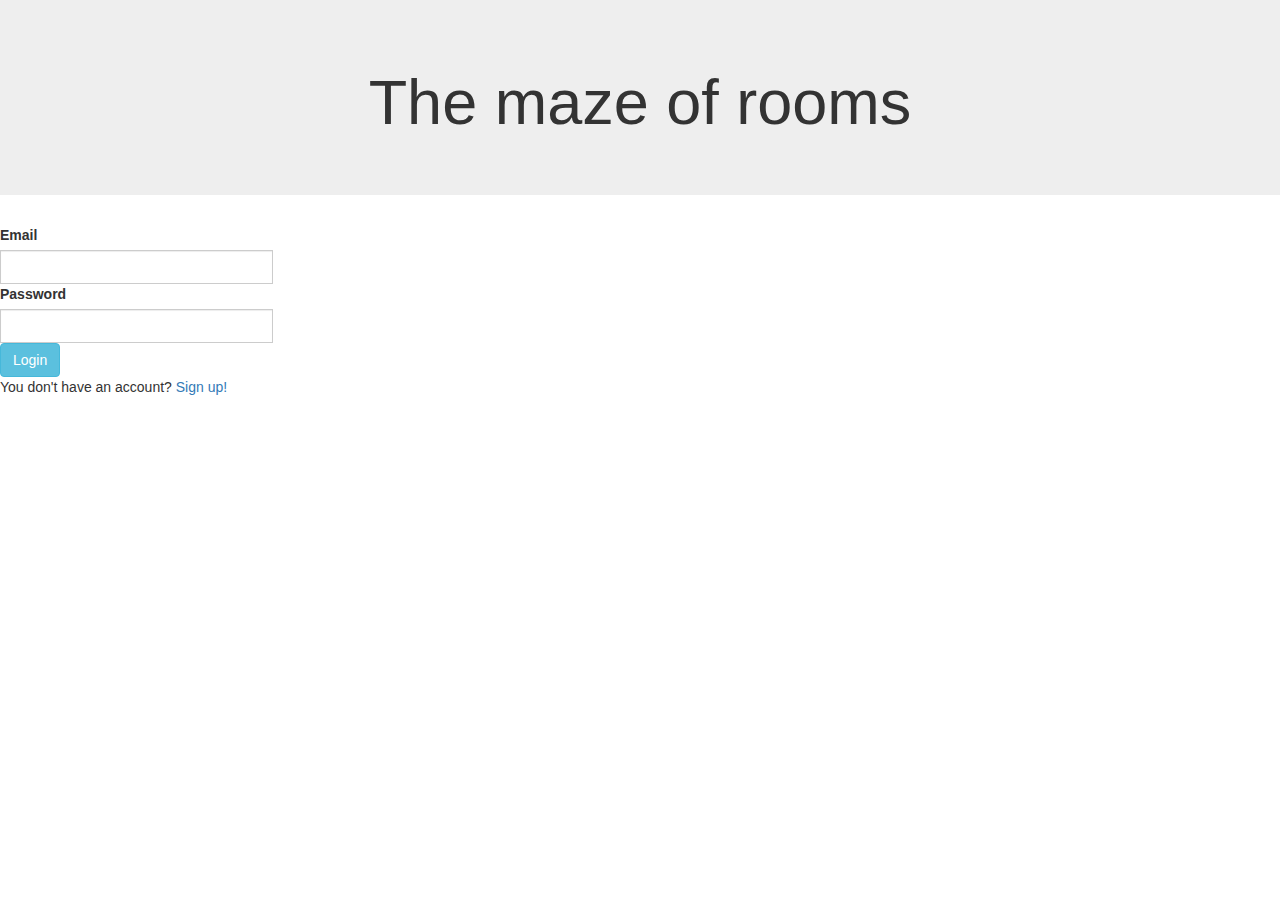
==== public/index.html @ 6a3d6277 "HTMLs web log" ====
<!DOCTYPE html>
<html lang="en">
<head>
    <link rel="stylesheet" href="https://maxcdn.bootstrapcdn.com/bootstrap/3.4.1/css/bootstrap.min.css">
    <script src="https://ajax.googleapis.com/ajax/libs/jquery/3.6.0/jquery.min.js"></script>
    <script src="https://maxcdn.bootstrapcdn.com/bootstrap/3.4.1/js/bootstrap.min.js"></script>
    <meta name="viewport" content="width=device-width, initial-scale=1">
    <title>THE MAZE OF ROOMS</title>
    <script>
        $(document).ready(function(){
            $("#loginButton").click(function(){
                $.post("http://localhost:8080/dsaApp/shop/user/login",
                {
                    email: document.getElementById("userEmail").value,
                    password: document.getElementById("userPassword").value
                },
                function(data,status){
                    alert("Data: " + data + "\nStatus: " + status);
                });
            });
        });
    </script>
</head>
<body>
<div class="jumbotron text-center">
    <h1>The maze of rooms</h1>
</div>
<div class="form-content">
    <div class="input-group">
        <label for="userEmail">Email</label>
        <input type="text" class="form-control" id="userEmail"><br>
        <label for="userPassword">Password</label>
        <input type="password" class="form-control" id="userPassword"><br>
        <button type="button" class="btn btn-info" id="loginButton">Login</button>
        <p>You don't have an account?<a href="#"> Sign up!</a> </p>
    </div>
</div>
</body>
</html>
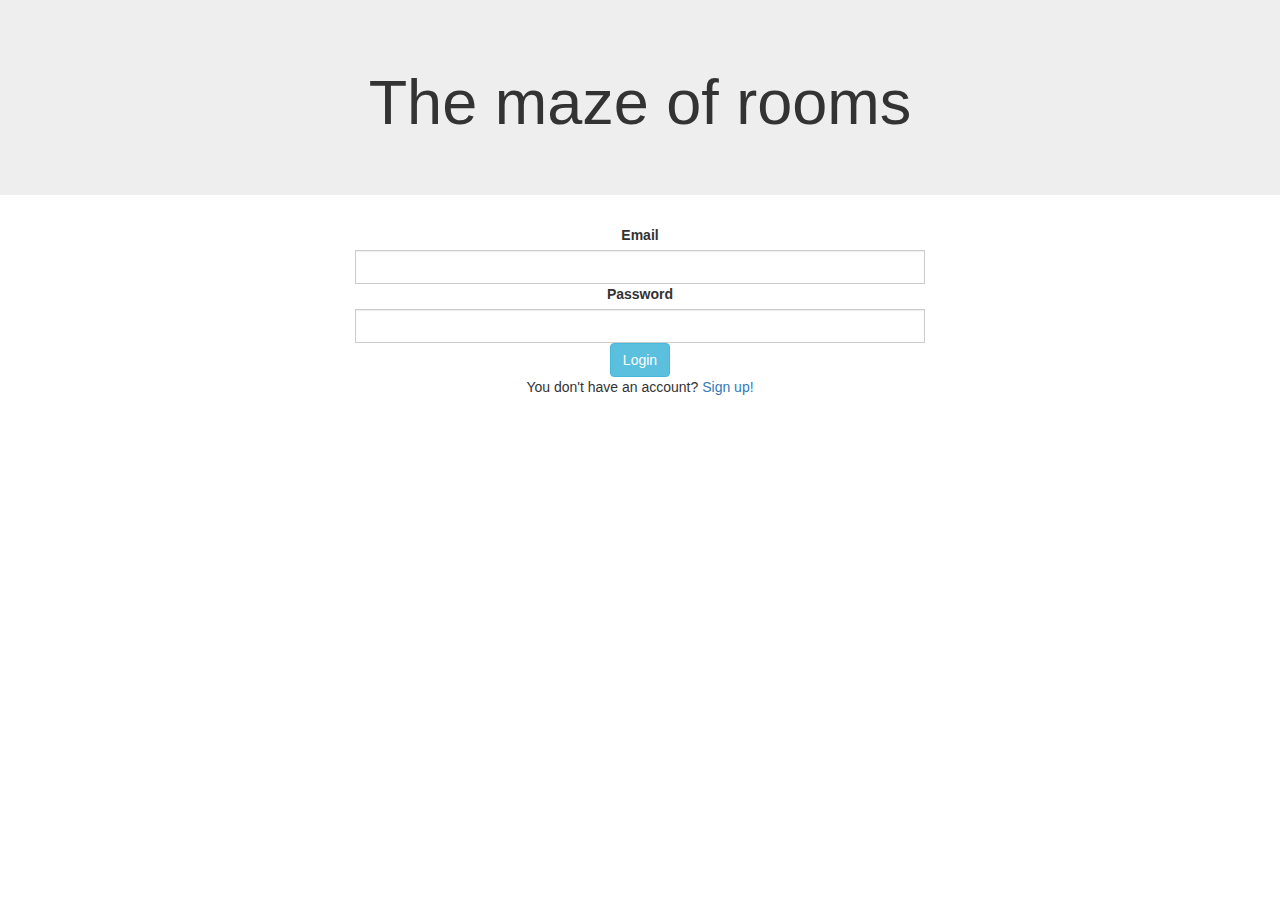
==== commit 70a494f2: "version con todo rest arreglado y comprovado +register del genis y index de paula" ====
--- a/public/index.html
+++ b/public/index.html
@@ -9,14 +9,31 @@
     <script>
         $(document).ready(function(){
             $("#loginButton").click(function(){
-                $.post("http://localhost:8080/dsaApp/shop/user/login",
-                {
-                    email: document.getElementById("userEmail").value,
-                    password: document.getElementById("userPassword").value
-                },
-                function(data,status){
-                    alert("Data: " + data + "\nStatus: " + status);
-                });
+                var userMail=$("#userEmail").val();
+                var userPassword=$("#userPassword").val();
+                if(userMail==null || userPassword==null){
+                    alert("Introduce a valid password and mail!");
+                }
+                else{
+                    $.ajax({
+                        contentType: "application/json",
+                        type: 'POST',
+                        url: '/dsaApp/shop/user/login',
+                        data: JSON.stringify({"mail":userMail,"password":userPassword}),
+                        dataType: 'json',
+                        success: function(json){
+                            alert("Data: " + json + "\nStatus: " + status);
+                            $(location).attr('href', "GadgetActions.html");
+                        },
+                        error: function (json){
+                            alert("Wrong credentials!");
+                        }
+                    })
+
+                }
+
+
+
             });
         });
     </script>
@@ -25,15 +42,15 @@
 <div class="jumbotron text-center">
     <h1>The maze of rooms</h1>
 </div>
-<div class="form-content">
-    <div class="input-group">
+<div class="container">
+    <div class="input-group text-center" style="margin: auto; width: 50%">
         <label for="userEmail">Email</label>
         <input type="text" class="form-control" id="userEmail"><br>
         <label for="userPassword">Password</label>
         <input type="password" class="form-control" id="userPassword"><br>
         <button type="button" class="btn btn-info" id="loginButton">Login</button>
-        <p>You don't have an account?<a href="#"> Sign up!</a> </p>
+        <p>You don't have an account?<a href="Register.html"> Sign up!</a> </p>
     </div>
 </div>
 </body>
-</html>
+</html>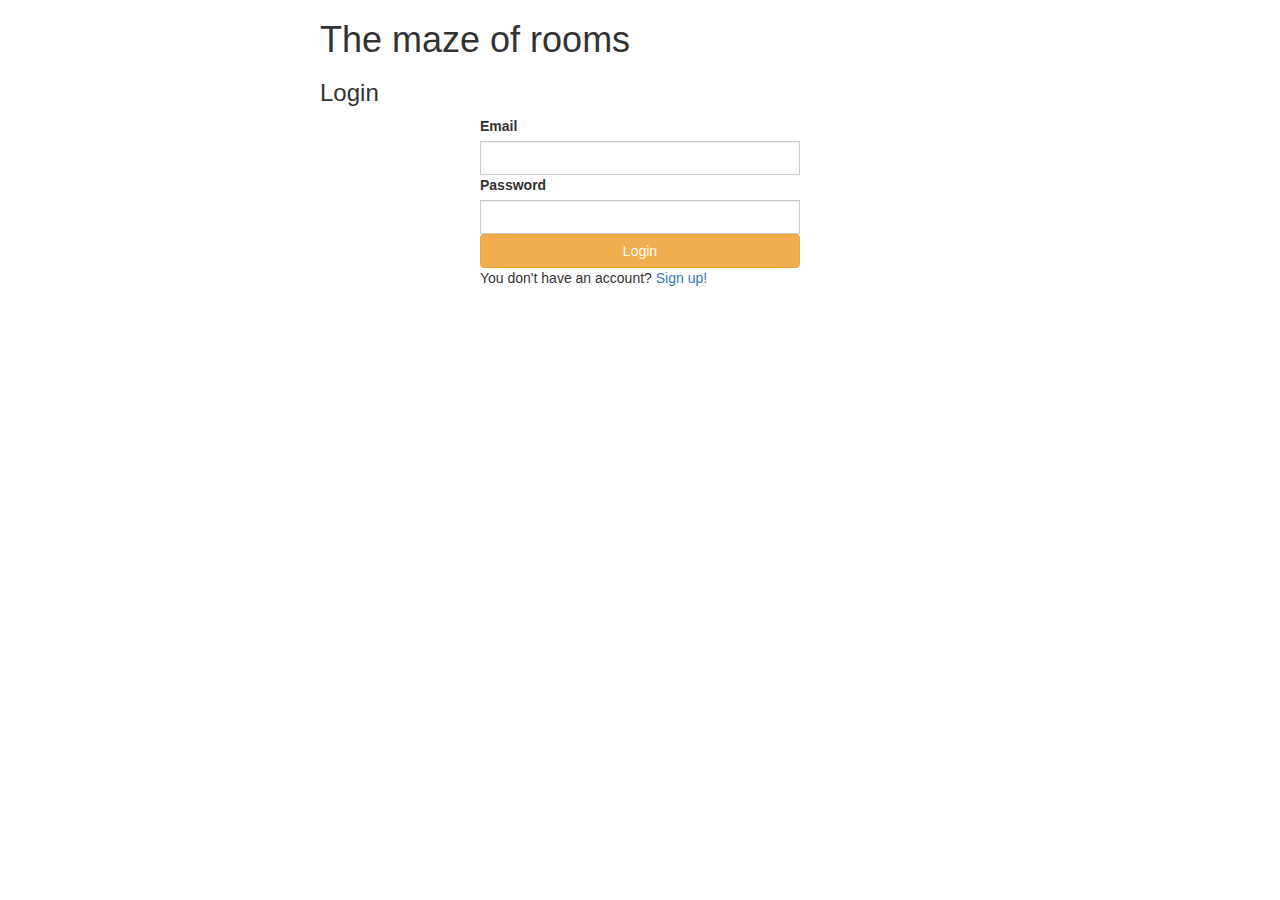
==== commit 664bc399: "Gadget Alert errors" ====
--- a/public/index.html
+++ b/public/index.html
@@ -2,6 +2,7 @@
 <html lang="en">
 <head>
     <link rel="stylesheet" href="https://maxcdn.bootstrapcdn.com/bootstrap/3.4.1/css/bootstrap.min.css">
+    <link rel="stylesheet" type="text/css" href="styles.css">
     <script src="https://ajax.googleapis.com/ajax/libs/jquery/3.6.0/jquery.min.js"></script>
     <script src="https://maxcdn.bootstrapcdn.com/bootstrap/3.4.1/js/bootstrap.min.js"></script>
     <meta name="viewport" content="width=device-width, initial-scale=1">
@@ -19,10 +20,9 @@
                         contentType: "application/json",
                         type: 'POST',
                         url: '/dsaApp/shop/user/login',
-                        data: JSON.stringify({"mail":userMail,"password":userPassword}),
+                        data: JSON.stringify({"email":userMail,"password":userPassword}),
                         dataType: 'json',
                         success: function(json){
-                            alert("Data: " + json + "\nStatus: " + status);
                             $(location).attr('href', "GadgetActions.html");
                         },
                         error: function (json){
@@ -39,18 +39,28 @@
     </script>
 </head>
 <body>
-<div class="jumbotron text-center">
-    <h1>The maze of rooms</h1>
-</div>
-<div class="container">
-    <div class="input-group text-center" style="margin: auto; width: 50%">
-        <label for="userEmail">Email</label>
-        <input type="text" class="form-control" id="userEmail"><br>
-        <label for="userPassword">Password</label>
-        <input type="password" class="form-control" id="userPassword"><br>
-        <button type="button" class="btn btn-info" id="loginButton">Login</button>
-        <p>You don't have an account?<a href="Register.html"> Sign up!</a> </p>
+
+    <div class="cod-container" style="margin: auto; width: 50%">
+        <div class="form-header">
+            <h1>
+                The maze of rooms
+            </h1>
+        </div>
+        <div class="form-content">
+            <h3>Login</h3>
+            <form>
+                <div class="input-group" style="margin: auto; width: 50%">
+                    <label for="userEmail">Email</label>
+                    <input type="text" class="form-control" id="userEmail"><br>
+                    <label for="userPassword">Password</label>
+                    <input type="password" class="form-control" id="userPassword"><br>
+                </div>
+                <div class="form-group" style="margin: auto; width: 50%">
+                    <button type="button" class="btn btn-block btn-warning" id="loginButton">Login</button>
+                    <p>You don't have an account?<a href="Register.html"> Sign up!</a> </p>
+                </div>
+            </form>
+        </div>
     </div>
-</div>
 </body>
-</html>+  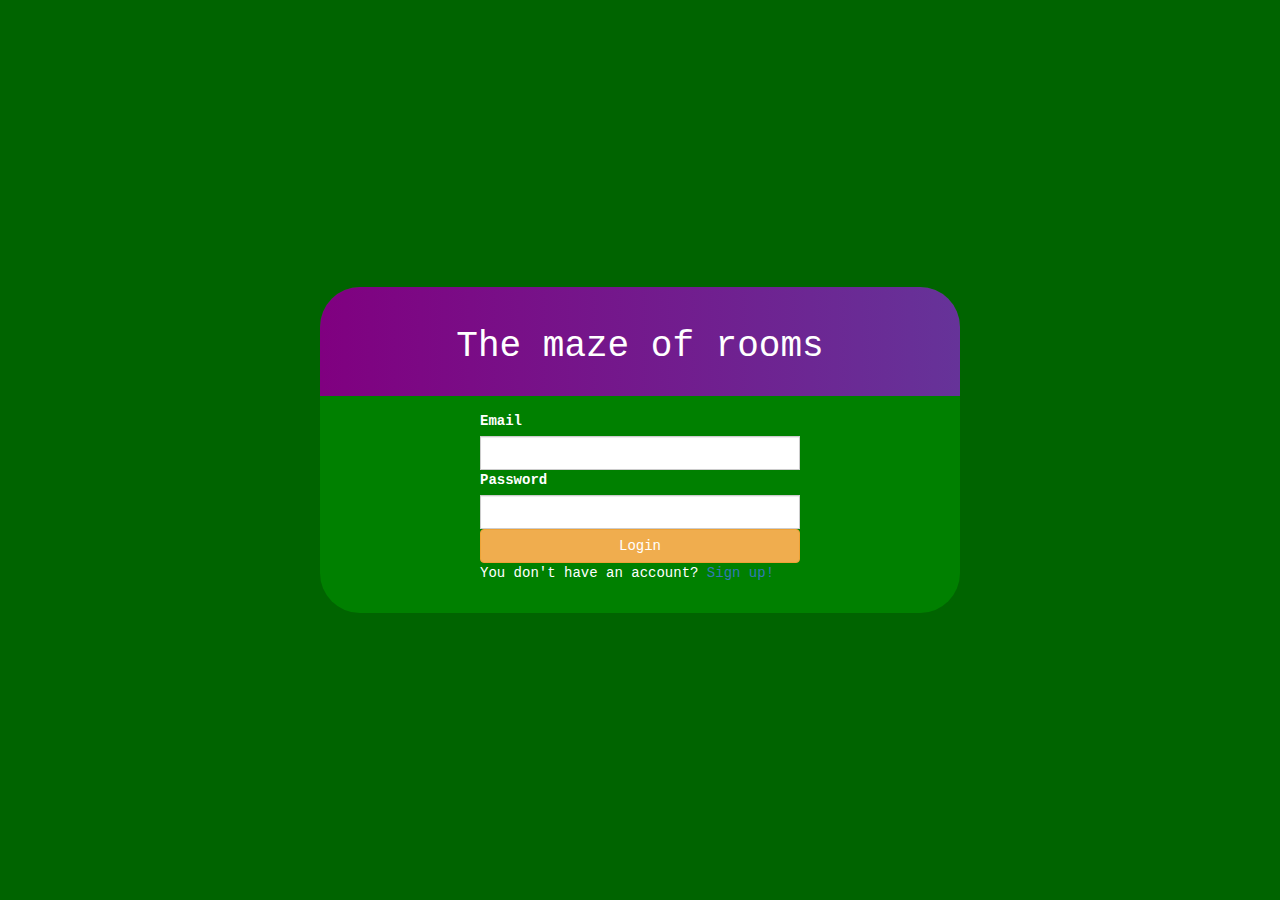
==== commit 92aabae6: "commit good login" ====
--- a/public/index.html
+++ b/public/index.html
@@ -12,34 +12,34 @@
             $("#loginButton").click(function(){
                 var userMail=$("#userEmail").val();
                 var userPassword=$("#userPassword").val();
-                if(userMail==null || userPassword==null){
-                    alert("Introduce a valid password and mail!");
+                if(userMail==="" || userPassword===""){
+                    alert("Fulfill all the gaps!");
                 }
                 else{
                     $.ajax({
                         contentType: "application/json",
                         type: 'POST',
                         url: '/dsaApp/shop/user/login',
-                        data: JSON.stringify({"email":userMail,"password":userPassword}),
-                        dataType: 'json',
-                        success: function(json){
+                        data: JSON.stringify({"email": userMail, "password": userPassword}),
+                        dataType: 'text',
+                        success: function (data) {
+                            alert(data)
+                            var idUser = $.parseJSON(data);
+                            //alert("HEY "+idUser.idUser);
+                            localStorage.setItem('idUser',idUser.idUser);
+
                             $(location).attr('href', "GadgetActions.html");
                         },
-                        error: function (json){
+                        error: function (json) {
                             alert("Wrong credentials!");
                         }
                     })
-
                 }
-
-
-
             });
         });
     </script>
 </head>
 <body>
-
     <div class="cod-container" style="margin: auto; width: 50%">
         <div class="form-header">
             <h1>
@@ -47,9 +47,8 @@
             </h1>
         </div>
         <div class="form-content">
-            <h3>Login</h3>
             <form>
-                <div class="input-group" style="margin: auto; width: 50%">
+                <div class="input-group" style="margin: auto; width: 50%; padding-top: 15px">
                     <label for="userEmail">Email</label>
                     <input type="text" class="form-control" id="userEmail"><br>
                     <label for="userPassword">Password</label>
@@ -63,4 +62,3 @@
         </div>
     </div>
 </body>
-  --- a/public/styles.css
+++ b/public/styles.css
@@ -0,0 +1,52 @@
+*{
+    margin: 0;
+    padding: 0;
+    box-sizing: border-box;
+}
+body{
+    background-image: linear-gradient(to left, darkgreen,darkgreen);
+    width: 100%;
+    height: 100vh;
+    color:white;
+    display: flex;
+    align-items: center;
+    justify-content: center;
+    font-family: Courier Next, courier, monospace;
+}
+.card{
+    background-color: transparent;
+}
+.h1{
+    margin: auto;
+    width: 50%;
+    font-family: Courier Next, courier, monospace;
+    color: white;
+
+}
+
+.cod-container{
+    margin: auto;
+    width: 40%;
+    padding-bottom: 20px;
+    /*background-image: linear-gradient(to right, darkolivegreen,darkgreen);
+    */
+    background-image: linear-gradient(to right, green,green);
+    border-radius: 40px;
+    overflow: hidden;
+}
+.form-header{
+    /*background-image: linear-gradient(to right, darkolivegreen,darkgreen);*/
+    background-image: linear-gradient(to right, purple, rebeccapurple);
+    text-align: center;
+    padding: 20px;
+}
+.form-content h1{
+    color: darkolivegreen;
+    font-family: Georgia, serif;
+    font-weight: normal;
+    margin-top: 5px;
+}
+.form-content h3{
+    text-align: center;
+    padding: 20px 0;
+}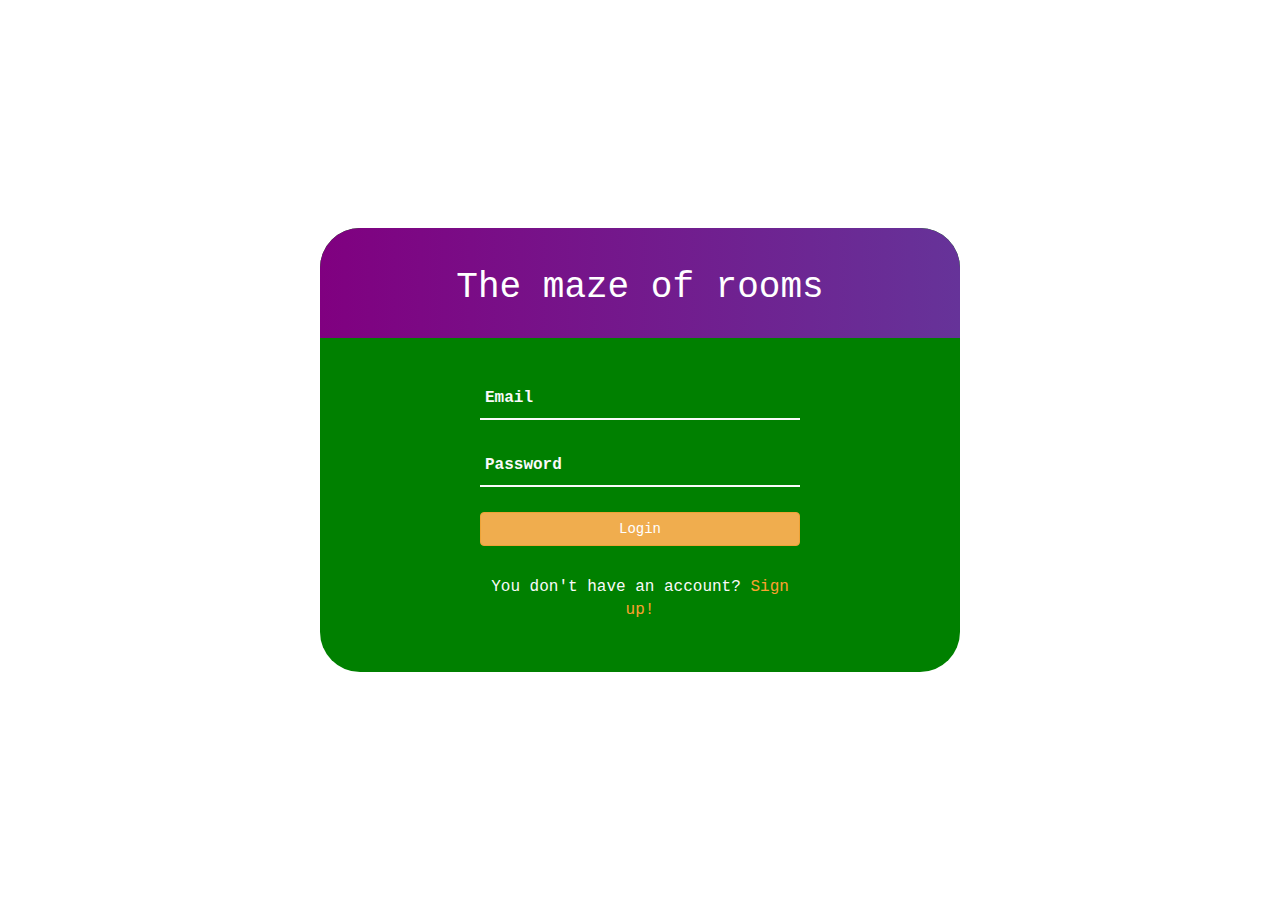
==== commit f37a5c22: "falta gadgets pero guais" ====
--- a/public/index.html
+++ b/public/index.html
@@ -7,6 +7,16 @@
     <script src="https://maxcdn.bootstrapcdn.com/bootstrap/3.4.1/js/bootstrap.min.js"></script>
     <meta name="viewport" content="width=device-width, initial-scale=1">
     <title>THE MAZE OF ROOMS</title>
+    <style>
+        body{
+            background-image: url('DSC_0423_edited.JPG');
+            background-repeat: no-repeat;
+            background-attachment: fixed;
+            background-size: cover;
+    }</style>
+    <script type="module">
+        sessionStorage.clear();
+    </script>
     <script>
         $(document).ready(function(){
             $("#loginButton").click(function(){
@@ -23,10 +33,9 @@
                         data: JSON.stringify({"email": userMail, "password": userPassword}),
                         dataType: 'text',
                         success: function (data) {
-                            alert(data)
                             var idUser = $.parseJSON(data);
-                            //alert("HEY "+idUser.idUser);
-                            localStorage.setItem('idUser',idUser.idUser);
+                            sessionStorage.setItem("idUser",idUser.idUser);
+                            //localStorage.setItem("idUser",idUser.idUser)
 
                             $(location).attr('href', "GadgetActions.html");
                         },
@@ -49,14 +58,23 @@
         <div class="form-content">
             <form>
                 <div class="input-group" style="margin: auto; width: 50%; padding-top: 15px">
-                    <label for="userEmail">Email</label>
-                    <input type="text" class="form-control" id="userEmail"><br>
-                    <label for="userPassword">Password</label>
-                    <input type="password" class="form-control" id="userPassword"><br>
+                    <div class="txt_field">
+                        <input type="text" required id="userEmail">
+                        <span></span>
+                        <label>Email</label>
+                    </div>
+                    <div class="txt_field">
+                        <input type="password" required id="userPassword">
+                        <span></span>
+                        <label>Password</label>
+                    </div>
                 </div>
                 <div class="form-group" style="margin: auto; width: 50%">
                     <button type="button" class="btn btn-block btn-warning" id="loginButton">Login</button>
-                    <p>You don't have an account?<a href="Register.html"> Sign up!</a> </p>
+
+                    <div class="signup_link">
+                        You don't have an account? <a href="Register.html">Sign up!</a>
+                    </div>
                 </div>
             </form>
         </div>
--- a/public/styles.css
+++ b/public/styles.css
@@ -49,4 +49,112 @@
 .form-content h3{
     text-align: center;
     padding: 20px 0;
-}+}
+form .txt_field{
+    position: relative;
+    border-bottom: 2px solid #fafafa;
+    margin: 25px 0;
+}
+.txt_field input{
+    width: 100%;
+    padding: 0 5px;
+    height: 40px;
+    font-size: 16px;
+    border: none;
+    background: none;
+    outline: none;
+}
+.txt_field label{
+    position: absolute;
+    top: 50%;
+    left: 5px;
+    color: #fafafa;
+    transform: translateY(-50%);
+    font-size: 16px;
+    pointer-events: none;
+    transition: .5s;
+}
+.txt_field span::before{
+    content: '';
+    position: absolute;
+    top: 40px;
+    left: 0;
+    width: 0%;
+    height: 2px;
+    background: #fafafa;
+    transition: .5s;
+}
+
+.txt_field input:focus ~ label,
+.txt_field input:valid ~ label{
+    top: -5px;
+    color: #fafafa;
+}
+.txt_field input:focus ~ span::before,
+.txt_field input:valid ~ span::before{
+    width: 100%;
+}
+.signup_link{
+    margin: 30px 0;
+    text-align: center;
+    font-size: 16px;
+    color: #fafafa;
+}
+.signup_link a{
+    color: #fca130;
+    text-decoration: none;
+}
+.signup_link a:hover{
+    text-decoration: underline;
+}
+.chip {
+    display: none;
+    padding: 0 25px;
+    height: 50px;
+    font-size: 16px;
+    line-height: 50px;
+    border-radius: 25px;
+    background-color: #fca130;
+}
+.chip img {
+    float: left;
+    margin: 0 10px 0 -25px;
+    height: 50px;
+    width: 50px;
+    border-radius: 50%;
+}
+/* Float four columns side by side */
+.column {
+    float: left;
+    width: 25%;
+    padding: 0 5px;
+}
+
+/* Remove extra left and right margins, due to padding */
+.row {margin: 0 0;}
+
+/* Clear floats after the columns */
+.row:after {
+    content: "";
+    display: table;
+    clear: both;
+    margin: 10px 0;
+}
+
+/* Responsive columns */
+@media screen and (max-width: 600px) {
+    .column {
+        width: 100%;
+        display: block;
+        margin-bottom: 10px;
+    }
+}
+
+/* Style the counter cards */
+.card {
+    box-shadow: 0 4px 8px 0 rgba(0, 0, 0, 0.2);
+    padding: 16px;
+    text-align: center;
+    background-color: #f1f1f1;
+}
+
